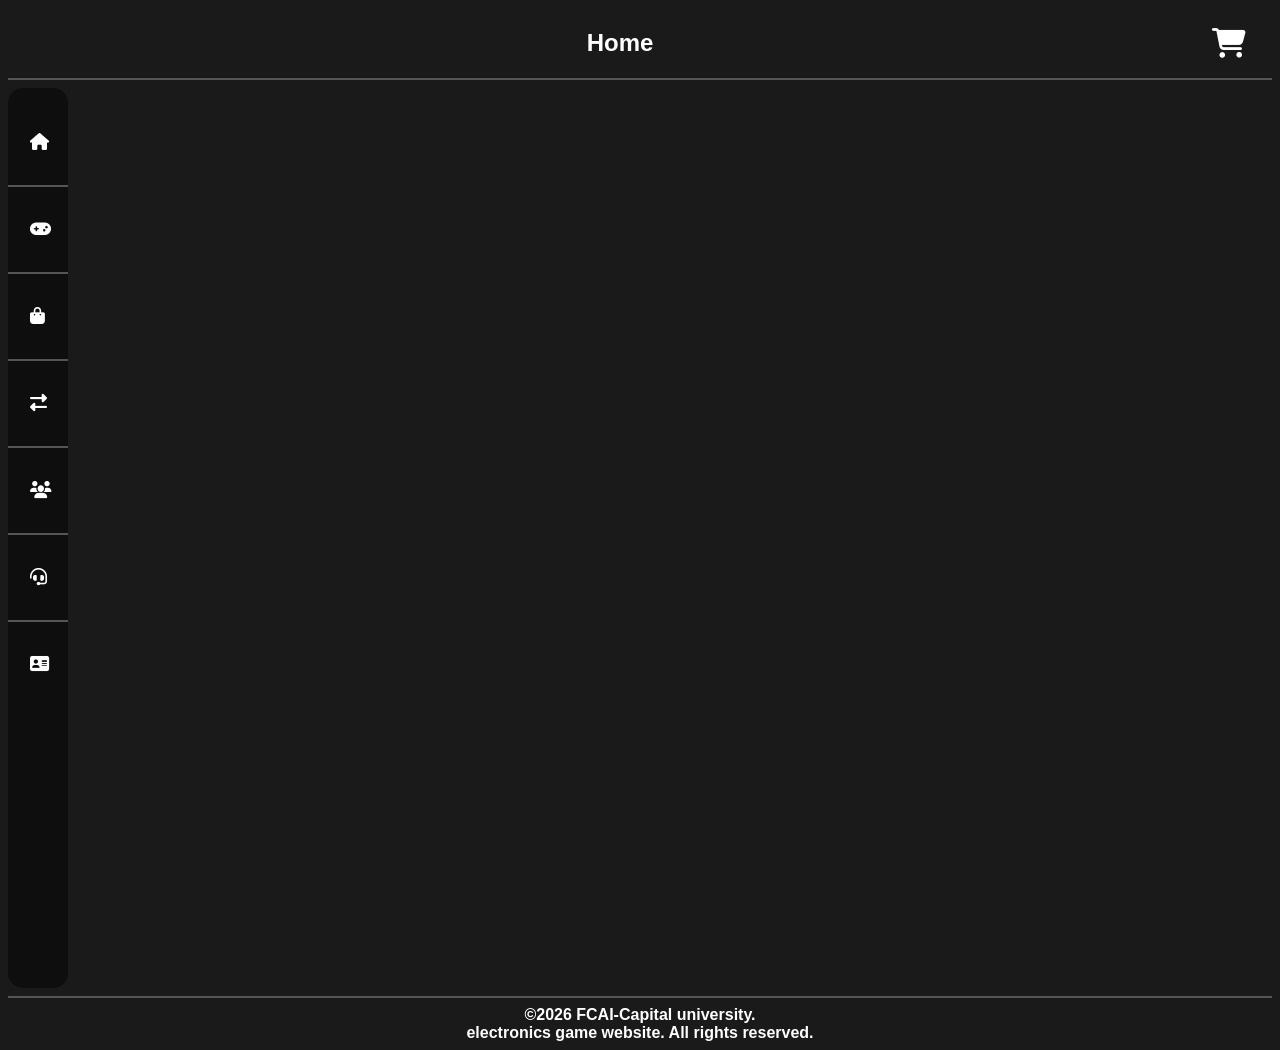
==== index.html @ e57e7395 "Merge pull request #8 from wissamsafwat/wissam Add files via upload" ====
<!DOCTYPE html>
<html lang="en">
<head>
    <meta charset="UTF-8">
    <meta name="viewport" content="width=device-width, initial-scale=1.0">
    <title>game website-home</title>
    <link rel="stylesheet" href="https://cdnjs.cloudflare.com/ajax/libs/font-awesome/6.5.1/css/all.min.css">
    <link rel="stylesheet" href="style.css">
    <link rel="stylesheet" href="page-name.css">
</head>
<body>
    <header>
        <section id="head">
            <h2>Home</h2>
            <a href="cart.html">
                <i class="fa-solid fa-cart-shopping"></i>
            </a> 
        </section>
        <hr color="#555">
    </header>
    <div id="global">
        <nav id="navigation">
                <ul>
                    <li>
                        <a href="index.html">
                            <i class="fa-solid fa-house"></i>
                            <span>Home</span>
                        </a>
                    </li>

                    <hr color="#555">

                    <li>
                        <a href="my_library.html">
                            <i class="fa-solid fa-gamepad"></i>
                            <span>My Library</span>
                        </a>
                    </li>

                    <hr color="#555">

                    <li>
                        <a href="store.html">
                            <i class="fa-solid fa-bag-shopping"></i>
                            <span>Store</span>
                        </a>
                    </li>

                    <hr color="#555">

                    <li>
                        <a href="compare.html">
                            <i class="fa-solid fa-right-left"></i>
                            <span>Compare</span>
                        </a>
                    </li>

                    <hr color="#555">

                    <li>
                        <a href="community.html">
                            <i class="fa-solid fa-users"></i>
                            <span>Community</span>
                        </a>
                    </li>

                    <hr color="#555">

                    <li>
                        <a href="support.html">
                            <i class="fa-solid fa-headset"></i>
                            <span>Support</span>
                        </a>
                    </li>

                    <hr color="#555">

                    <li>
                        <a href="about_team.html">
                            <i class="fa-solid fa-address-card"></i>
                            <span>About Team</span>
                        </a>
                    </li>
                </ul>
            </nav>
        <main>
            
        </main>
    </div>
    <footer>
        <hr color="#555">
        &copy;2026 FCAI-Capital university. <br>
        electronics game website. All rights reserved.
    </footer>
</body>
</html>
---- style.css ----
body{
    display: flex;
    flex-direction: column;
    min-height: 100vh;
    font-family: sans-serif;
    background: #1a1a1a;
}
#global{
    display: flex;
    flex: 1;
    gap: 20px;
    align-items: flex-start;
}
#head{
    display: flex;
    justify-content: space-between;
    align-items: center;
    margin: 20px;
}
#head h2{
    text-align: center;
    font-weight: bolder;
    color: white;
    margin: 0;
    flex: 1;
}
#head i{
    transition: 0.6s;
    font-size: 30px;
    padding-right: 20px;
}
#head i:hover{
    transform: scale(1.3);
    color: tomato;

}
header , footer{
    text-align: center;
    font-weight: bolder;
    color: white;
}
header a i{
    text-align: right;
    color: white;
    text-decoration: none;
    width: 20px;
}
#navigation{
    position: sticky;
    top: 0;
    left: 0;
    display: flex;
    flex-direction: column;
    flex-shrink: 0;
    justify-content: flex-start;
    background: #0e0e0e;
    width: 60px;
    height: 100vh;
    box-sizing: border-box;
    overflow: hidden;
    overflow-y: auto;
    white-space: nowrap;
    border-radius: 15px;
    transition: 0.5s;
    padding-top: 20px;
    padding-bottom: 20px;
}
#navigation:hover{
    width: 200px;
    box-shadow: 0px 2px 20px #555;
}
#navigation ul{
    list-style-type: none;
    width: 100%;
    list-style: none;
    padding: 0;
    margin: 0;
}
#navigation a{
    text-decoration: none;
    transition: 0.3s;
    color: white;
    display: block;
    width: 100%;
    padding: 15px 20px;
    box-sizing: border-box;
    text-align: center;
}
#navigation a:hover{
    color: tomato;
    transform: scale(1.3);
}
#navigation a i{
    text-align: center;
    font-size: 17px;
}
#navigation a span{
    margin-left: 10px;
    opacity: 0;
    transition: 0.3s;
}
#navigation:hover a span{
    opacity: 1;
}
#navigation ul li{
    padding: 10px 2px;
}
main{
    padding: 20px;
    color: white;
}
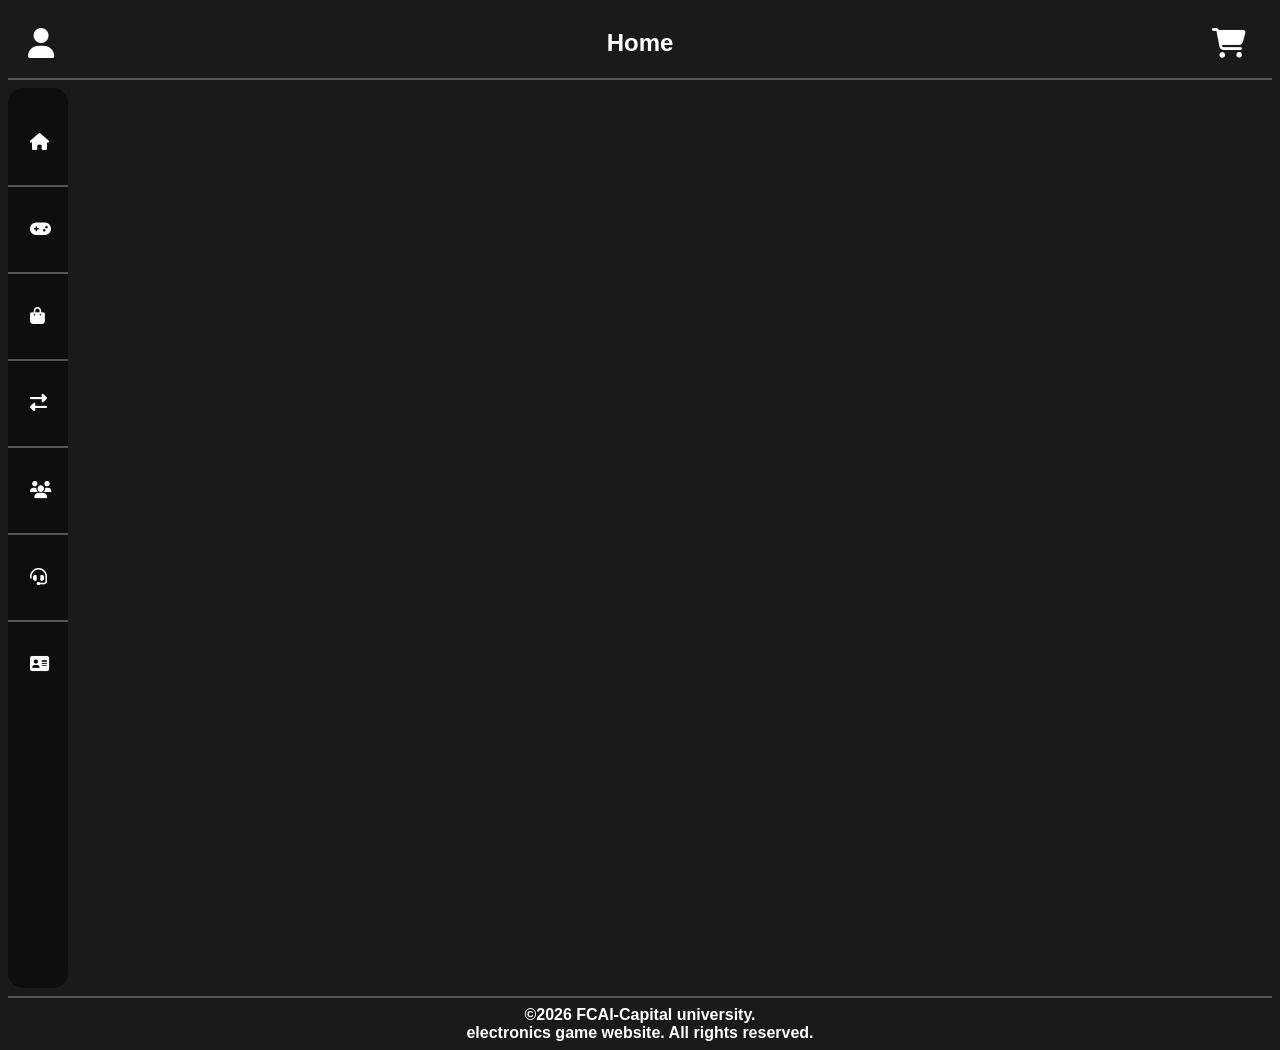
==== commit 031f9fbe: "Add files via upload" ====
--- a/index.html
+++ b/index.html
@@ -11,6 +11,9 @@
 <body>
     <header>
         <section id="head">
+            <a href="profile.html">
+                <i class="fa-solid fa-user"></i>
+            </a>
             <h2>Home</h2>
             <a href="cart.html">
                 <i class="fa-solid fa-cart-shopping"></i>
--- a/style.css
+++ b/style.css
@@ -108,4 +108,4 @@
 main{
     padding: 20px;
     color: white;
-}
+}
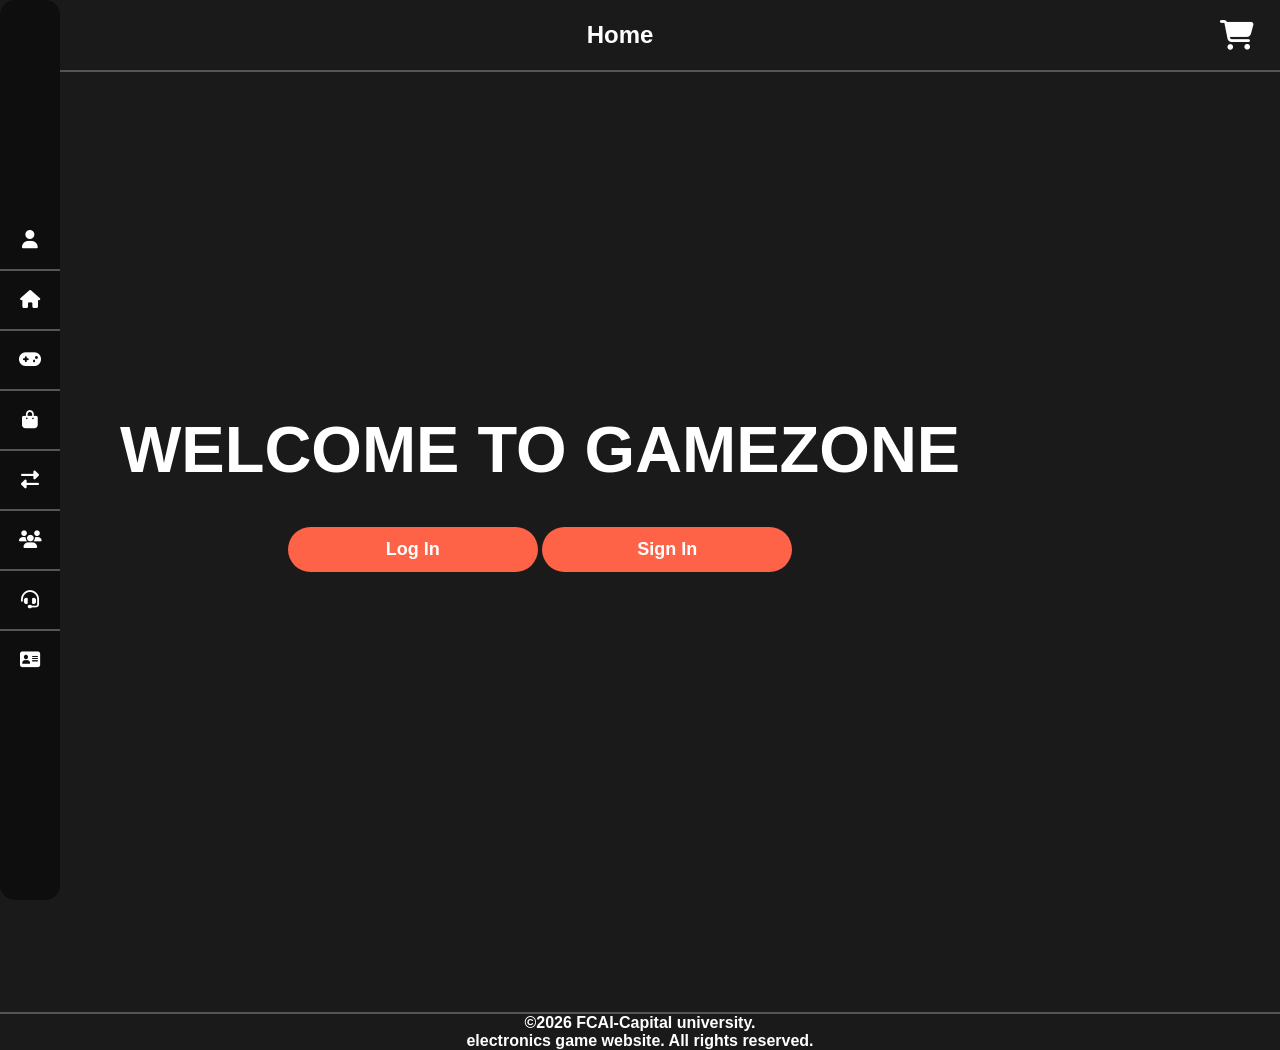
==== commit 48c5e4e4: "Add files via upload" ====
--- a/index.html
+++ b/index.html
@@ -6,14 +6,11 @@
     <title>game website-home</title>
     <link rel="stylesheet" href="https://cdnjs.cloudflare.com/ajax/libs/font-awesome/6.5.1/css/all.min.css">
     <link rel="stylesheet" href="style.css">
-    <link rel="stylesheet" href="page-name.css">
+    <link rel="stylesheet" href="meme.css">
 </head>
 <body>
     <header>
         <section id="head">
-            <a href="profile.html">
-                <i class="fa-solid fa-user"></i>
-            </a>
             <h2>Home</h2>
             <a href="cart.html">
                 <i class="fa-solid fa-cart-shopping"></i>
@@ -24,6 +21,15 @@
     <div id="global">
         <nav id="navigation">
                 <ul>
+                    <li>
+                        <a href="profile.html">
+                            <i class="fa-solid fa-user"></i>
+                            <span>Profile</span>
+                        </a>
+                    </li>
+            
+                    <hr color="#555">
+
                     <li>
                         <a href="index.html">
                             <i class="fa-solid fa-house"></i>
@@ -87,7 +93,17 @@
                 </ul>
             </nav>
         <main>
-            
+        
+
+<main class="main-content">
+    <div class="welcome-section">
+        <h1>Welcome to GameZone</h1>
+        <div class="auth-buttons">
+             <a href="login.html" class="btn btn-primary">Log In</a>
+             <a href="login.html" class="btn btn-primary">Sign In</a>
+        </div>
+    </div>
+</main>
         </main>
     </div>
     <footer>
--- a/style.css
+++ b/style.css
@@ -9,7 +9,7 @@
     display: flex;
     flex: 1;
     gap: 20px;
-    align-items: flex-start;
+    align-items: stretch;
 }
 #head{
     display: flex;
@@ -27,6 +27,7 @@
 #head i{
     transition: 0.6s;
     font-size: 30px;
+    margin-right: 20px;
     padding-right: 20px;
 }
 #head i:hover{
@@ -46,24 +47,19 @@
     width: 20px;
 }
 #navigation{
-    position: sticky;
     top: 0;
     left: 0;
     display: flex;
     flex-direction: column;
     flex-shrink: 0;
-    justify-content: flex-start;
+    justify-content: center;
     background: #0e0e0e;
     width: 60px;
-    height: 100vh;
-    box-sizing: border-box;
+    height: 100%;
     overflow: hidden;
-    overflow-y: auto;
     white-space: nowrap;
     border-radius: 15px;
     transition: 0.5s;
-    padding-top: 20px;
-    padding-bottom: 20px;
 }
 #navigation:hover{
     width: 200px;
@@ -103,7 +99,7 @@
     opacity: 1;
 }
 #navigation ul li{
-    padding: 10px 2px;
+    padding: 20px 5px 20px 5px;
 }
 main{
     padding: 20px;
--- a/meme.css
+++ b/meme.css
@@ -0,0 +1,169 @@
+* {
+    margin: 0;
+    padding: 0;
+    box-sizing: border-box;
+}
+body {
+    background-color: #1a1a1a;
+    color: white;
+    font-family: 'Segoe UI', sans-serif;
+    min-height: 100vh;
+}
+#navigation {
+    position: fixed;
+    top: 0;
+    left: 0;
+    height: 100%;
+    width: 60px;
+    background-color: #0e0e0e;
+    transition: 0.5s;
+    z-index: 1000;
+    overflow: hidden;
+    display: flex;
+    flex-direction: column;
+    justify-content: center;
+}
+
+#navigation:hover {
+    width: 200px;
+}
+
+#navigation ul {
+    list-style: none;
+    padding: 0;
+    width: 100%;
+}
+
+#navigation ul li {
+    padding: 0;
+}
+
+#navigation a {
+    text-decoration: none !important;
+    color: white;
+    font-size: 16px;
+    font-weight: bold;
+    display: flex;
+    align-items: center;
+    padding: 20px 15px;
+    transition: 0.3s;
+    white-space: nowrap;
+}
+#navigation a i {
+    font-size: 18px !important;
+    width: 30px;
+    min-width: 30px;
+    margin-right: 15px;
+    display: inline-flex;
+    justify-content: center;
+    align-items: center;
+    line-height: 1;
+}
+
+#navigation a:hover {
+    color: tomato;
+    background-color: rgba(255, 99, 71, 0.1);
+}
+.main-content {
+    display: flex;
+    justify-content: center;
+    align-items: center;
+    height: 100vh;
+    text-align: center;
+    padding-left: 100px;
+}
+.welcome-section h1 {
+    font-size: 65px;
+    text-transform: uppercase;
+    font-weight: 900;
+    margin-top: -100px; 
+    margin-bottom: 40px;  
+}
+
+.welcome-section h1 span {
+    color: tomato;
+}
+.index-btns {
+    display: flex;
+    flex-direction: column; 
+    gap: 15px;
+    align-items: center;
+}
+
+.btn-primary {
+    background-color: tomato;
+    color: white !important;
+    padding: 12px 60px;
+    border: none;
+    border-radius: 50px;
+    font-weight: bold;
+    text-decoration: none !important;
+    font-size: 18px;
+    transition: 0.3s;
+    display: inline-block;
+    min-width: 250px; 
+    text-align: center;
+}
+
+.btn-secondary {
+    background-color: transparent;
+    color: white !important;
+    padding: 12px 60px;
+    border: 2px solid white;
+    border-radius: 50px;
+    text-decoration: none !important;
+    font-size: 18px;
+    transition: 0.3s;
+    display: inline-block;
+    min-width: 250px;
+    text-align: center;
+}
+
+.btn-primary:hover {
+    background-color: #ff6347;
+    box-shadow: 0 0 20px tomato;
+    transform: translateY(-3px);
+}
+
+.btn-secondary:hover {
+    border-color: tomato;
+    color: tomato !important;
+}
+.login-body {
+    display: flex;
+    justify-content: center;
+    align-items: center;
+    min-height: 100vh;
+}
+
+.login-container {
+    background-color: #252529;
+    padding: 50px;
+    border-radius: 20px;
+    border-top: 6px solid tomato;
+    width: 400px;
+    text-align: center;
+    box-shadow: 0 20px 50px rgba(0, 0, 0, 0.7);
+}
+
+.login-container h2 {
+    margin-bottom: 30px;
+    text-transform: uppercase;
+    letter-spacing: 2px;
+}
+.login-container input {
+    display: block;
+    width: 100%;
+    padding: 15px;
+    margin-bottom: 20px;
+    background: #1a1a1a;
+    border: 1px solid #444;
+    border-radius: 10px;
+    color: white;
+    font-size: 16px;
+    outline: none;
+}
+
+.login-container input:focus {
+    border-color: tomato;
+}
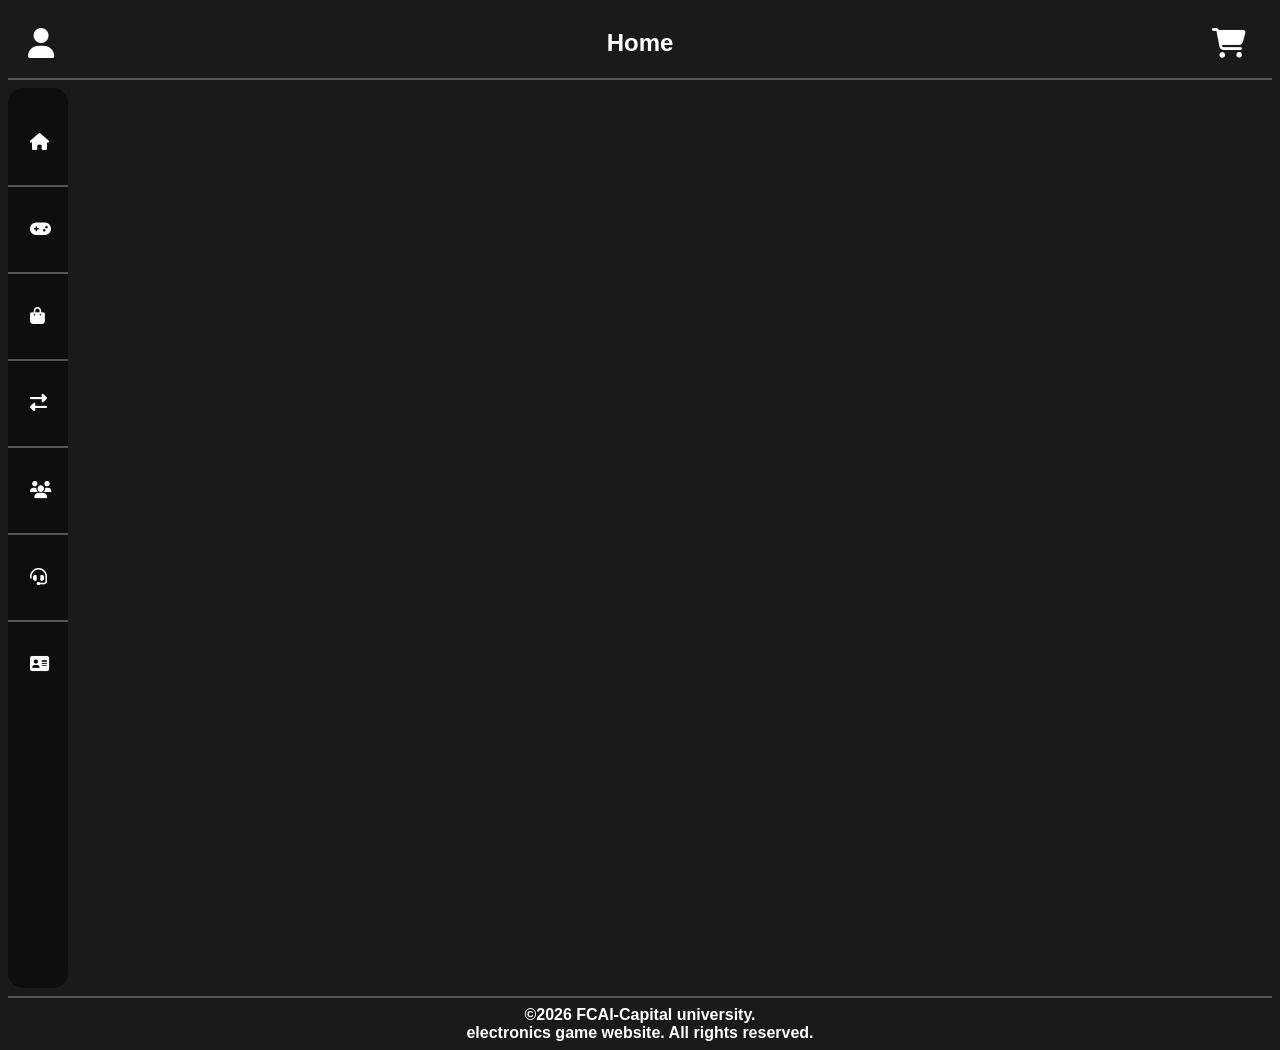
==== commit a7597487: "Merge pull request #12 from wissamsafwat/main updating branch" ====
--- a/index.html
+++ b/index.html
@@ -6,11 +6,14 @@
     <title>game website-home</title>
     <link rel="stylesheet" href="https://cdnjs.cloudflare.com/ajax/libs/font-awesome/6.5.1/css/all.min.css">
     <link rel="stylesheet" href="style.css">
-    <link rel="stylesheet" href="meme.css">
+    <link rel="stylesheet" href="page-name.css">
 </head>
 <body>
     <header>
         <section id="head">
+            <a href="profile.html">
+                <i class="fa-solid fa-user"></i>
+            </a>
             <h2>Home</h2>
             <a href="cart.html">
                 <i class="fa-solid fa-cart-shopping"></i>
@@ -21,15 +24,6 @@
     <div id="global">
         <nav id="navigation">
                 <ul>
-                    <li>
-                        <a href="profile.html">
-                            <i class="fa-solid fa-user"></i>
-                            <span>Profile</span>
-                        </a>
-                    </li>
-            
-                    <hr color="#555">
-
                     <li>
                         <a href="index.html">
                             <i class="fa-solid fa-house"></i>
@@ -93,17 +87,7 @@
                 </ul>
             </nav>
         <main>
-        
-
-<main class="main-content">
-    <div class="welcome-section">
-        <h1>Welcome to GameZone</h1>
-        <div class="auth-buttons">
-             <a href="login.html" class="btn btn-primary">Log In</a>
-             <a href="login.html" class="btn btn-primary">Sign In</a>
-        </div>
-    </div>
-</main>
+            
         </main>
     </div>
     <footer>
--- a/style.css
+++ b/style.css
@@ -9,7 +9,7 @@
     display: flex;
     flex: 1;
     gap: 20px;
-    align-items: stretch;
+    align-items: flex-start;
 }
 #head{
     display: flex;
@@ -27,7 +27,6 @@
 #head i{
     transition: 0.6s;
     font-size: 30px;
-    margin-right: 20px;
     padding-right: 20px;
 }
 #head i:hover{
@@ -47,19 +46,24 @@
     width: 20px;
 }
 #navigation{
+    position: sticky;
     top: 0;
     left: 0;
     display: flex;
     flex-direction: column;
     flex-shrink: 0;
-    justify-content: center;
+    justify-content: flex-start;
     background: #0e0e0e;
     width: 60px;
-    height: 100%;
+    height: 100vh;
+    box-sizing: border-box;
     overflow: hidden;
+    overflow-y: auto;
     white-space: nowrap;
     border-radius: 15px;
     transition: 0.5s;
+    padding-top: 20px;
+    padding-bottom: 20px;
 }
 #navigation:hover{
     width: 200px;
@@ -99,7 +103,7 @@
     opacity: 1;
 }
 #navigation ul li{
-    padding: 20px 5px 20px 5px;
+    padding: 10px 2px;
 }
 main{
     padding: 20px;
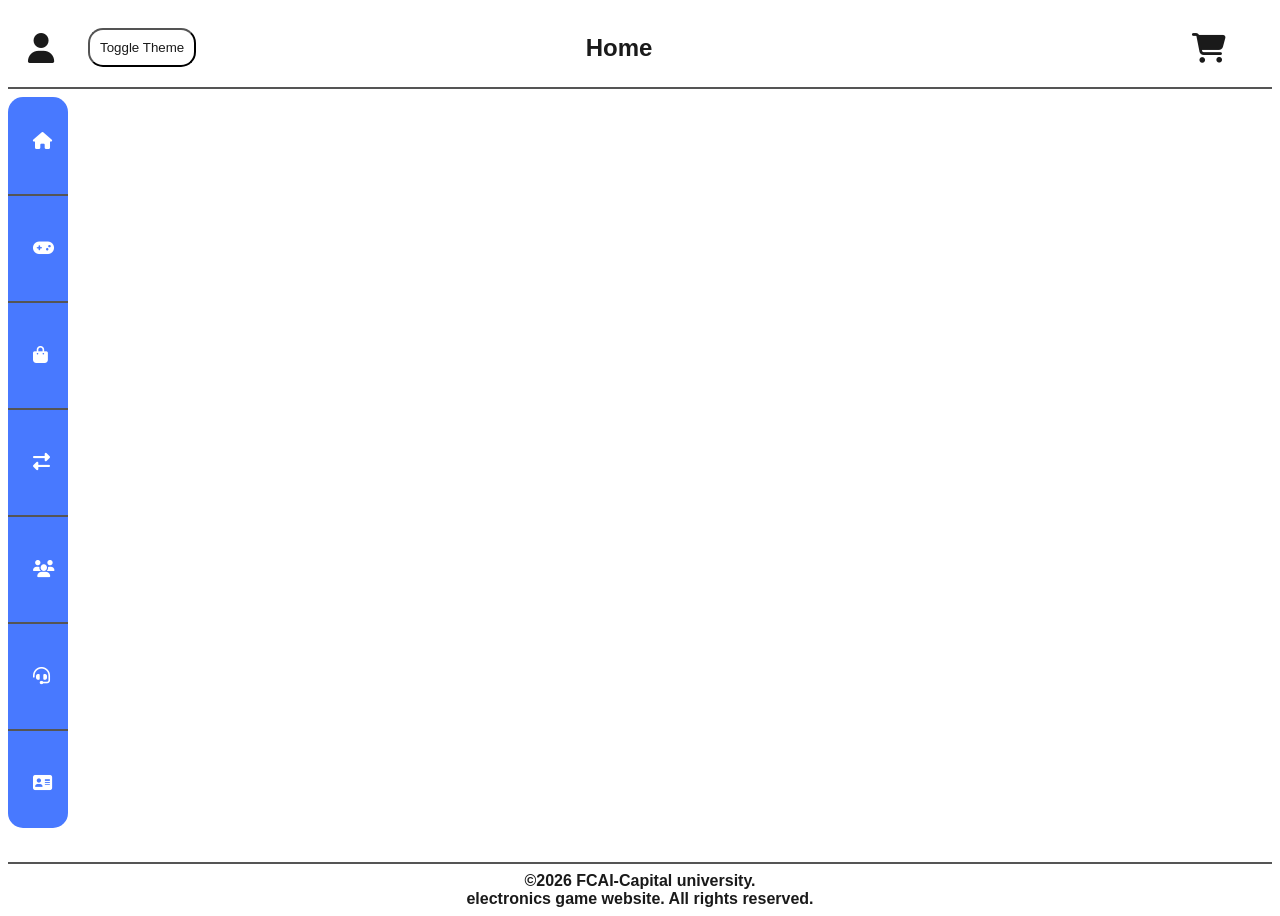
==== commit 0f97ebe6: "Add files via upload" ====
--- a/index.html
+++ b/index.html
@@ -6,7 +6,6 @@
     <title>game website-home</title>
     <link rel="stylesheet" href="https://cdnjs.cloudflare.com/ajax/libs/font-awesome/6.5.1/css/all.min.css">
     <link rel="stylesheet" href="style.css">
-    <link rel="stylesheet" href="page-name.css">
 </head>
 <body>
     <header>
@@ -14,6 +13,7 @@
             <a href="profile.html">
                 <i class="fa-solid fa-user"></i>
             </a>
+            <button id="theme-toggle">Toggle Theme</button>
             <h2>Home</h2>
             <a href="cart.html">
                 <i class="fa-solid fa-cart-shopping"></i>
@@ -95,5 +95,6 @@
         &copy;2026 FCAI-Capital university. <br>
         electronics game website. All rights reserved.
     </footer>
+    <script src="global.js"></script>
 </body>
 </html>
--- a/style.css
+++ b/style.css
@@ -1,15 +1,55 @@
+:root{
+    --main-color:#4879ff;
+    --background-color:#1a1a1a;
+    --text-color:white;
+    --hover-icon:tomato;
+    --icon-color:white;
+    --nav-color:#0e0e0e;
+    --hover-nav:tomato;
+    --button-color:#0e0e0e;
+    --secondry-color:#0e0e0e;
+    --person-card:rgb(116, 118, 122);
+    --darker:rgb(236, 74, 46);
+    --color:white;
+}
+body.light,body.specs-table-container{
+    --background-color:white;
+    --hover-icon:#4879ff;
+    --text-color:#1a1a1a;
+    --icon-color:#1a1a1a;
+    --nav-color:#4879ff;
+    --hover-nav:#1a1a1a;
+    --button-color:white;
+    --secondry-color:#0e0e0e;
+    --person-card:#0e0e0e;
+    --darker:#3a61cc;
+    --color:white;
+}
+body.dark,body.specs-table-container{
+    --background-color:#1a1a1a;
+    --hover-icon:tomato;
+    --text-color:white;
+    --icon-color:white;
+    --nav-color:#0e0e0e;
+    --hover-nav:tomato;
+    --button-color:#0e0e0e;
+    --secondry-color:#0e0e0e;
+    --person-card:rgb(116, 118, 122);
+    --darker:rgb(236, 74, 46);
+    --color:white;
+}
 body{
     display: flex;
     flex-direction: column;
     min-height: 100vh;
     font-family: sans-serif;
-    background: #1a1a1a;
+    background-color: var(--background-color);
 }
 #global{
     display: flex;
     flex: 1;
     gap: 20px;
-    align-items: flex-start;
+    align-items: stretch;
 }
 #head{
     display: flex;
@@ -20,54 +60,52 @@
 #head h2{
     text-align: center;
     font-weight: bolder;
-    color: white;
+    color: var(--text-color);
     margin: 0;
     flex: 1;
+    margin-right: 150px;
 }
 #head i{
     transition: 0.6s;
     font-size: 30px;
+    margin-right: 20px;
     padding-right: 20px;
 }
 #head i:hover{
     transform: scale(1.3);
-    color: tomato;
+    color:var(--hover-icon);
 
 }
 header , footer{
     text-align: center;
     font-weight: bolder;
-    color: white;
+    color:var(--text-color);
 }
 header a i{
     text-align: right;
     color: white;
     text-decoration: none;
     width: 20px;
+    color:var(--icon-color);
 }
 #navigation{
-    position: sticky;
     top: 0;
     left: 0;
     display: flex;
     flex-direction: column;
     flex-shrink: 0;
-    justify-content: flex-start;
-    background: #0e0e0e;
+    justify-content: center;
+    background:var(--nav-color);
     width: 60px;
-    height: 100vh;
-    box-sizing: border-box;
+    height: 100%;
     overflow: hidden;
-    overflow-y: auto;
     white-space: nowrap;
     border-radius: 15px;
     transition: 0.5s;
-    padding-top: 20px;
-    padding-bottom: 20px;
 }
 #navigation:hover{
     width: 200px;
-    box-shadow: 0px 2px 20px #555;
+    box-shadow: 0px 2px 20px var(--hover-nav);
 }
 #navigation ul{
     list-style-type: none;
@@ -87,7 +125,7 @@
     text-align: center;
 }
 #navigation a:hover{
-    color: tomato;
+    color: var(--hover-nav);
     transform: scale(1.3);
 }
 #navigation a i{
@@ -103,9 +141,18 @@
     opacity: 1;
 }
 #navigation ul li{
-    padding: 10px 2px;
+    padding: 20px 5px 20px 5px;
 }
-main{
-    padding: 20px;
-    color: white;
-}+#theme-toggle{
+    padding: 10px;
+    border-radius: 15px;
+    cursor: pointer;
+    background-color:var(--button-color);
+    color:var(--text-color);
+}
+#theme-toggle:hover{
+    box-shadow: 0px 2px 20px ;
+}
+.h2_2{
+    color: var(--text-color);
+}
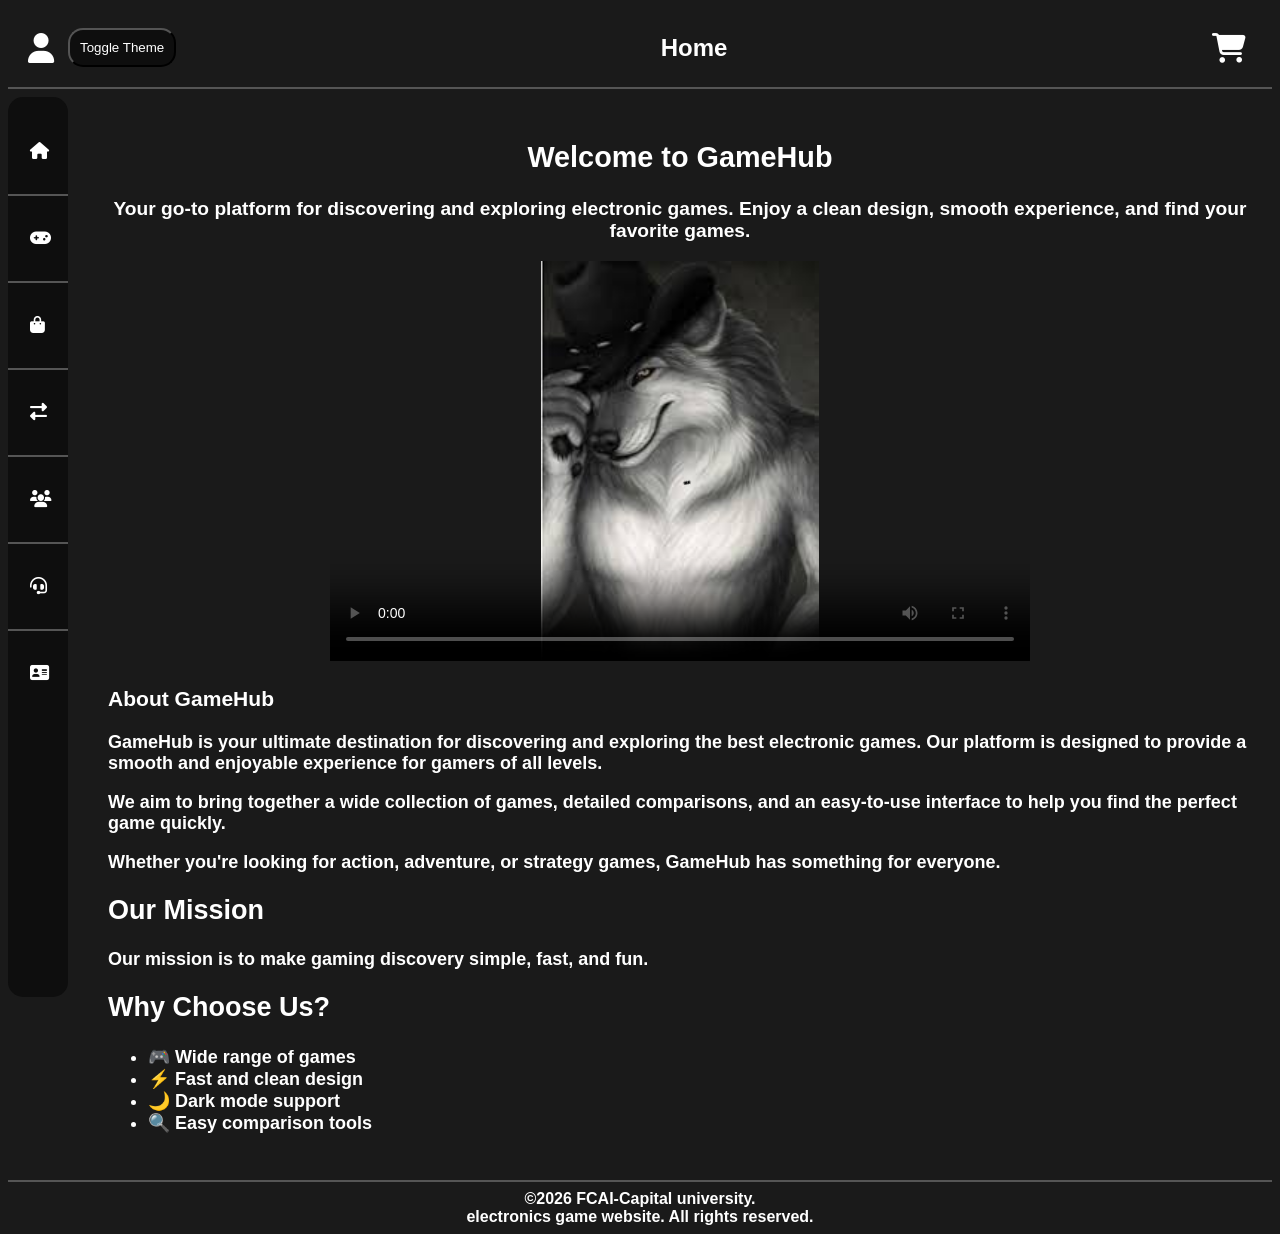
==== commit 625d01bb: "Add files via upload" ====
--- a/index.html
+++ b/index.html
@@ -1,12 +1,15 @@
 <!DOCTYPE html>
 <html lang="en">
+
 <head>
     <meta charset="UTF-8">
     <meta name="viewport" content="width=device-width, initial-scale=1.0">
     <title>game website-home</title>
     <link rel="stylesheet" href="https://cdnjs.cloudflare.com/ajax/libs/font-awesome/6.5.1/css/all.min.css">
     <link rel="stylesheet" href="style.css">
+    <link rel="stylesheet" href="index.css">
 </head>
+
 <body>
     <header>
         <section id="head">
@@ -17,77 +20,121 @@
             <h2>Home</h2>
             <a href="cart.html">
                 <i class="fa-solid fa-cart-shopping"></i>
-            </a> 
+            </a>
         </section>
         <hr color="#555">
     </header>
     <div id="global">
         <nav id="navigation">
-                <ul>
-                    <li>
-                        <a href="index.html">
-                            <i class="fa-solid fa-house"></i>
-                            <span>Home</span>
-                        </a>
-                    </li>
+            <ul>
+                <li>
+                    <a href="index.html">
+                        <i class="fa-solid fa-house"></i>
+                        <span>Home</span>
+                    </a>
+                </li>
 
-                    <hr color="#555">
+                <hr color="#555">
 
-                    <li>
-                        <a href="my_library.html">
-                            <i class="fa-solid fa-gamepad"></i>
-                            <span>My Library</span>
-                        </a>
-                    </li>
+                <li>
+                    <a href="my_library.html">
+                        <i class="fa-solid fa-gamepad"></i>
+                        <span>My Library</span>
+                    </a>
+                </li>
 
-                    <hr color="#555">
+                <hr color="#555">
 
-                    <li>
-                        <a href="store.html">
-                            <i class="fa-solid fa-bag-shopping"></i>
-                            <span>Store</span>
-                        </a>
-                    </li>
+                <li>
+                    <a href="store.html">
+                        <i class="fa-solid fa-bag-shopping"></i>
+                        <span>Store</span>
+                    </a>
+                </li>
 
-                    <hr color="#555">
+                <hr color="#555">
 
-                    <li>
-                        <a href="compare.html">
-                            <i class="fa-solid fa-right-left"></i>
-                            <span>Compare</span>
-                        </a>
-                    </li>
+                <li>
+                    <a href="compare.html">
+                        <i class="fa-solid fa-right-left"></i>
+                        <span>Compare</span>
+                    </a>
+                </li>
 
-                    <hr color="#555">
+                <hr color="#555">
 
-                    <li>
-                        <a href="community.html">
-                            <i class="fa-solid fa-users"></i>
-                            <span>Community</span>
-                        </a>
-                    </li>
+                <li>
+                    <a href="community.html">
+                        <i class="fa-solid fa-users"></i>
+                        <span>Community</span>
+                    </a>
+                </li>
 
-                    <hr color="#555">
+                <hr color="#555">
 
-                    <li>
-                        <a href="support.html">
-                            <i class="fa-solid fa-headset"></i>
-                            <span>Support</span>
-                        </a>
-                    </li>
+                <li>
+                    <a href="support.html">
+                        <i class="fa-solid fa-headset"></i>
+                        <span>Support</span>
+                    </a>
+                </li>
 
-                    <hr color="#555">
+                <hr color="#555">
 
-                    <li>
-                        <a href="about_team.html">
-                            <i class="fa-solid fa-address-card"></i>
-                            <span>About Team</span>
-                        </a>
-                    </li>
-                </ul>
-            </nav>
+                <li>
+                    <a href="about_team.html">
+                        <i class="fa-solid fa-address-card"></i>
+                        <span>About Team</span>
+                    </a>
+                </li>
+            </ul>
+        </nav>
         <main>
-            
+            <section class="hero">
+                <h1>Welcome to GameHub</h1>
+                <p>
+                    Your go-to platform for discovering and exploring electronic games.
+                    Enjoy a clean design, smooth experience, and find your favorite games.
+                </p>
+                <video controls width="600" poster="images.jpg">
+                    <source src="video5830377834706639866.mp4" type="video/mp4">
+                    Your browser does not support the video tag.
+                </video>
+            </section>
+            <section class="about">
+                <section class="about">
+                    <h1>About GameHub</h1>
+
+                    <p>
+                        GameHub is your ultimate destination for discovering and exploring the best electronic games.
+                        Our platform is designed to provide a smooth and enjoyable experience for gamers of all levels.
+                    </p>
+
+                    <p>
+                        We aim to bring together a wide collection of games, detailed comparisons, and an easy-to-use
+                        interface
+                        to help you find the perfect game quickly.
+                    </p>
+
+                    <p>
+                        Whether you're looking for action, adventure, or strategy games, GameHub has something for
+                        everyone.
+                    </p>
+
+                    <h2>Our Mission</h2>
+                    <p>
+                        Our mission is to make gaming discovery simple, fast, and fun.
+                    </p>
+
+                    <h2>Why Choose Us?</h2>
+                    <ul>
+                        <li>🎮 Wide range of games</li>
+                        <li>⚡ Fast and clean design</li>
+                        <li>🌙 Dark mode support</li>
+                        <li>🔍 Easy comparison tools</li>
+                    </ul>
+                </section>
+            </section>
         </main>
     </div>
     <footer>
@@ -97,4 +144,5 @@
     </footer>
     <script src="global.js"></script>
 </body>
+
 </html>
--- a/style.css
+++ b/style.css
@@ -49,7 +49,7 @@
     display: flex;
     flex: 1;
     gap: 20px;
-    align-items: stretch;
+    align-items: flex-start;
 }
 #head{
     display: flex;
@@ -63,45 +63,47 @@
     color: var(--text-color);
     margin: 0;
     flex: 1;
-    margin-right: 150px;
 }
 #head i{
     transition: 0.6s;
     font-size: 30px;
-    margin-right: 20px;
     padding-right: 20px;
 }
 #head i:hover{
     transform: scale(1.3);
-    color:var(--hover-icon);
+    color: var(--hover-icon);
 
 }
 header , footer{
     text-align: center;
     font-weight: bolder;
-    color:var(--text-color);
+    color: var(--text-color);
 }
 header a i{
     text-align: right;
-    color: white;
+    color: var(--icon-color);
     text-decoration: none;
     width: 20px;
-    color:var(--icon-color);
 }
 #navigation{
+    position: sticky;
     top: 0;
     left: 0;
     display: flex;
     flex-direction: column;
     flex-shrink: 0;
-    justify-content: center;
-    background:var(--nav-color);
+    justify-content: flex-start;
+    background: var(--nav-color);
     width: 60px;
-    height: 100%;
+    height: 100vh;
+    box-sizing: border-box;
     overflow: hidden;
+    overflow-y: auto;
     white-space: nowrap;
     border-radius: 15px;
     transition: 0.5s;
+    padding-top: 20px;
+    padding-bottom: 20px;
 }
 #navigation:hover{
     width: 200px;
@@ -141,7 +143,11 @@
     opacity: 1;
 }
 #navigation ul li{
-    padding: 20px 5px 20px 5px;
+    padding: 10px 2px;
+}
+main{
+    padding: 20px;
+    color: var(--text-color);
 }
 #theme-toggle{
     padding: 10px;
@@ -155,4 +161,4 @@
 }
 .h2_2{
     color: var(--text-color);
-}
+}
--- a/index.css
+++ b/index.css
@@ -0,0 +1,25 @@
+#global{
+    display: flex;
+}
+main{
+    flex: 1;
+    /* display: flex; */
+    justify-content: center;
+    align-items: center;
+    text-align: center;
+    flex-direction: column;
+}
+.hero{
+    font-size: larger;
+    display: block;
+    font-weight: bold;
+}
+video{
+    width: 700px;
+    height: 400px;
+}
+.about{
+    text-align: left;
+    font-weight:bold;
+    font-size: large;
+}
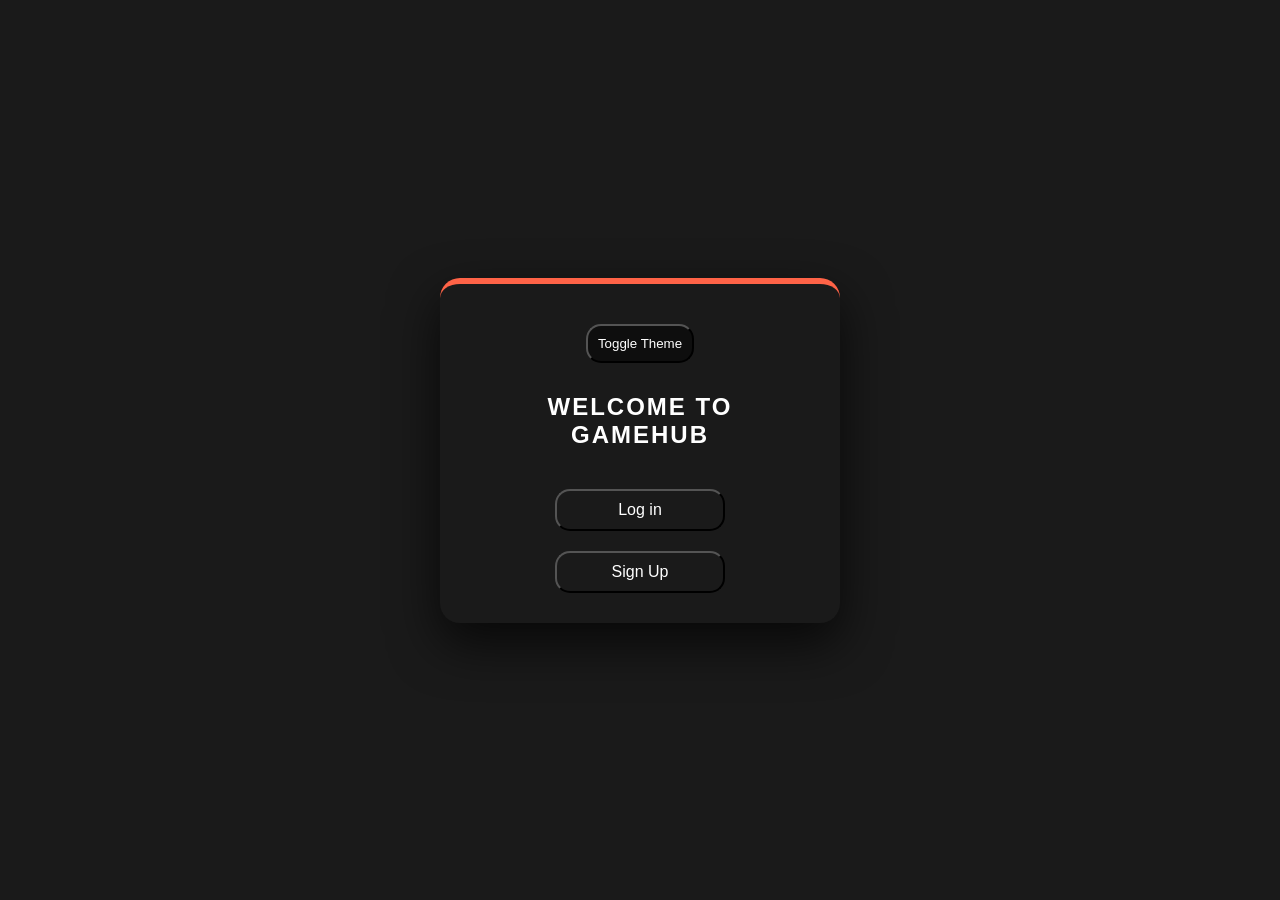
==== commit 169aeb8e: "Add files via upload" ====
--- a/index.html
+++ b/index.html
@@ -2,147 +2,21 @@
 <html lang="en">
 
 <head>
-    <meta charset="UTF-8">
-    <meta name="viewport" content="width=device-width, initial-scale=1.0">
-    <title>game website-home</title>
-    <link rel="stylesheet" href="https://cdnjs.cloudflare.com/ajax/libs/font-awesome/6.5.1/css/all.min.css">
+    <link rel="stylesheet" href="index.css">
+    <link rel="stylesheet" href="login.html">
+    <link rel="stylesheet" href="signup.html">
     <link rel="stylesheet" href="style.css">
-    <link rel="stylesheet" href="index.css">
 </head>
 
-<body>
-    <header>
-        <section id="head">
-            <a href="profile.html">
-                <i class="fa-solid fa-user"></i>
-            </a>
-            <button id="theme-toggle">Toggle Theme</button>
-            <h2>Home</h2>
-            <a href="cart.html">
-                <i class="fa-solid fa-cart-shopping"></i>
-            </a>
-        </section>
-        <hr color="#555">
-    </header>
-    <div id="global">
-        <nav id="navigation">
-            <ul>
-                <li>
-                    <a href="index.html">
-                        <i class="fa-solid fa-house"></i>
-                        <span>Home</span>
-                    </a>
-                </li>
-
-                <hr color="#555">
-
-                <li>
-                    <a href="my_library.html">
-                        <i class="fa-solid fa-gamepad"></i>
-                        <span>My Library</span>
-                    </a>
-                </li>
-
-                <hr color="#555">
-
-                <li>
-                    <a href="store.html">
-                        <i class="fa-solid fa-bag-shopping"></i>
-                        <span>Store</span>
-                    </a>
-                </li>
-
-                <hr color="#555">
-
-                <li>
-                    <a href="compare.html">
-                        <i class="fa-solid fa-right-left"></i>
-                        <span>Compare</span>
-                    </a>
-                </li>
-
-                <hr color="#555">
-
-                <li>
-                    <a href="community.html">
-                        <i class="fa-solid fa-users"></i>
-                        <span>Community</span>
-                    </a>
-                </li>
-
-                <hr color="#555">
-
-                <li>
-                    <a href="support.html">
-                        <i class="fa-solid fa-headset"></i>
-                        <span>Support</span>
-                    </a>
-                </li>
-
-                <hr color="#555">
-
-                <li>
-                    <a href="about_team.html">
-                        <i class="fa-solid fa-address-card"></i>
-                        <span>About Team</span>
-                    </a>
-                </li>
-            </ul>
-        </nav>
-        <main>
-            <section class="hero">
-                <h1>Welcome to GameHub</h1>
-                <p>
-                    Your go-to platform for discovering and exploring electronic games.
-                    Enjoy a clean design, smooth experience, and find your favorite games.
-                </p>
-                <video controls width="600" poster="images.jpg">
-                    <source src="video5830377834706639866.mp4" type="video/mp4">
-                    Your browser does not support the video tag.
-                </video>
-            </section>
-            <section class="about">
-                <section class="about">
-                    <h1>About GameHub</h1>
-
-                    <p>
-                        GameHub is your ultimate destination for discovering and exploring the best electronic games.
-                        Our platform is designed to provide a smooth and enjoyable experience for gamers of all levels.
-                    </p>
-
-                    <p>
-                        We aim to bring together a wide collection of games, detailed comparisons, and an easy-to-use
-                        interface
-                        to help you find the perfect game quickly.
-                    </p>
-
-                    <p>
-                        Whether you're looking for action, adventure, or strategy games, GameHub has something for
-                        everyone.
-                    </p>
-
-                    <h2>Our Mission</h2>
-                    <p>
-                        Our mission is to make gaming discovery simple, fast, and fun.
-                    </p>
-
-                    <h2>Why Choose Us?</h2>
-                    <ul>
-                        <li>🎮 Wide range of games</li>
-                        <li>⚡ Fast and clean design</li>
-                        <li>🌙 Dark mode support</li>
-                        <li>🔍 Easy comparison tools</li>
-                    </ul>
-                </section>
-            </section>
-        </main>
+<body class="login-body">
+    <div class="login-container">
+        <button id="theme-toggle">Toggle Theme</button>
+        <h2>Welcome to GameHub</h2>
+        <form id="playerForm">
+            <button class="login"><a href="login.html">Log in</a></button>
+            <button class="signup"><a href="signup.html">Sign Up</a></button>
+        </form>
     </div>
-    <footer>
-        <hr color="#555">
-        &copy;2026 FCAI-Capital university. <br>
-        electronics game website. All rights reserved.
-    </footer>
     <script src="global.js"></script>
 </body>
-
 </html>
--- a/index.css
+++ b/index.css
@@ -1,25 +1,80 @@
-#global{
+* {
+    margin: 0;
+    padding: 0;
+    box-sizing: border-box;
+}
+body {
+    background-color:var(--background-color);
+    color:var(--text-color);
+    font-family: 'Segoe UI', sans-serif;
+    min-height: 100vh;
+}
+.login-body {
     display: flex;
-}
-main{
-    flex: 1;
-    /* display: flex; */
     justify-content: center;
     align-items: center;
+    min-height: 100vh;
+}
+
+.login-container {
+    background-color:var(--background-color);
+    padding: 50px;
+    border-radius: 20px;
+    border-top: 6px solid var(--hover-icon);
+    width: 400px;
     text-align: center;
-    flex-direction: column;
+    box-shadow: 0 20px 50px rgba(0, 0, 0, 0.7);
+    padding: 30px;
+    margin: 15px;
 }
-.hero{
-    font-size: larger;
+
+.login-container h2 {
+    margin-bottom: 30px;
+    text-transform: uppercase;
+    letter-spacing: 2px;
+    margin: 10px;
+    padding:10px;
+}
+.login-container input {
     display: block;
-    font-weight: bold;
+    width: 100%;
+    padding: 15px;
+    margin-bottom: 20px;
+    background: #1a1a1a;
+    border: 1px solid #444;
+    border-radius: 10px;
+    color: white;
+    font-size: 16px;
+    outline: none;
 }
-video{
-    width: 700px;
-    height: 400px;
+
+.login-container input:focus {
+    border-color: tomato;
 }
-.about{
-    text-align: left;
-    font-weight:bold;
-    font-size: large;
+.login , .signup{
+    padding: 10px;
+    width: 50%;
+    border-radius: 15px;
+    cursor: pointer;
+    background-color:var(--background-color);
+    color:white;
+    margin-top: 20px;
+}
+.login:hover{
+    border-color:var(--hover-icon);
+}
+.signup:hover{
+    border-color:var(--hover-icon);
+}
+.login  a, .signup a{
+text-decoration: none;
+color:var(--text-color);
+font-size: larger;
+}
+#theme-toggle{
+    cursor: pointer;
+    padding: 15px;
+    border-radius: 15px;
+    color:var(--text-color);
+    margin: 10px;
 }
--- a/style.css
+++ b/style.css
@@ -12,7 +12,7 @@
     --darker:rgb(236, 74, 46);
     --color:white;
 }
-body.light,body.specs-table-container{
+body.light,body.specs-table-containerg{
     --background-color:white;
     --hover-icon:#4879ff;
     --text-color:#1a1a1a;
@@ -24,6 +24,36 @@
     --person-card:#0e0e0e;
     --darker:#3a61cc;
     --color:white;
+    overflow-x: hidden;
+}
+body.light #navigation hr{
+    display: none;
+}
+body.light #navigation{
+    width: 100%;
+    height: 60px;
+    position: sticky;
+    top: 0;
+    left: 0;
+    flex-direction: row;
+    width: 100%;
+    height: 60px;
+    border-radius: 15px;
+    padding: 0 20px;
+    z-index: 1000;
+}
+body.light #global{
+    flex-direction: column;
+}
+body.light #navigation ul{
+    display: flex;
+    justify-content: space-around;
+    align-items: center;
+    width: 100%;
+}
+body.light #navigation a{
+    padding: 10px; 
+    text-align: center;
 }
 body.dark,body.specs-table-container{
     --background-color:#1a1a1a;
@@ -105,11 +135,11 @@
     padding-top: 20px;
     padding-bottom: 20px;
 }
-#navigation:hover{
+body.dark #navigation:hover{
     width: 200px;
     box-shadow: 0px 2px 20px var(--hover-nav);
 }
-#navigation ul{
+ #navigation ul{
     list-style-type: none;
     width: 100%;
     list-style: none;
@@ -134,18 +164,20 @@
     text-align: center;
     font-size: 17px;
 }
-#navigation a span{
+body.dark #navigation a span{
     margin-left: 10px;
     opacity: 0;
     transition: 0.3s;
 }
-#navigation:hover a span{
+body.dark #navigation:hover a span{
     opacity: 1;
 }
 #navigation ul li{
     padding: 10px 2px;
 }
 main{
+    flex: 1;
+    width: 100%;
     padding: 20px;
     color: var(--text-color);
 }
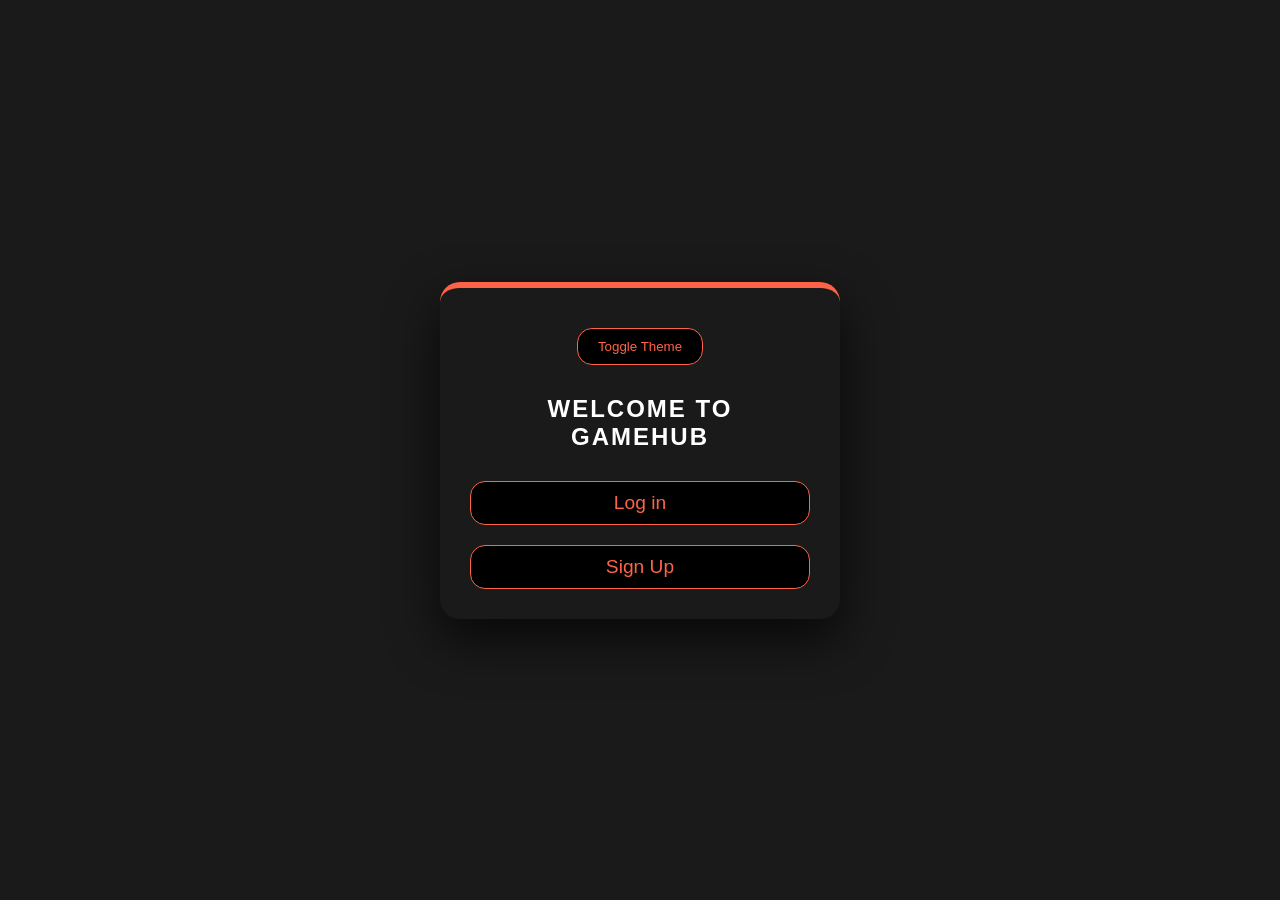
==== commit db0b127f: "Add files via upload" ====
--- a/index.html
+++ b/index.html
@@ -1,22 +1,19 @@
-<!DOCTYPE html>
+<!doctype html>
 <html lang="en">
+  <head>
+    <link rel="stylesheet" href="index.css" />
+    <link rel="stylesheet" href="style.css" />
+  </head>
 
-<head>
-    <link rel="stylesheet" href="index.css">
-    <link rel="stylesheet" href="login.html">
-    <link rel="stylesheet" href="signup.html">
-    <link rel="stylesheet" href="style.css">
-</head>
-
-<body class="login-body">
+  <body class="login-body">
     <div class="login-container">
-        <button id="theme-toggle">Toggle Theme</button>
-        <h2>Welcome to GameHub</h2>
-        <form id="playerForm">
-            <button class="login"><a href="login.html">Log in</a></button>
-            <button class="signup"><a href="signup.html">Sign Up</a></button>
-        </form>
+      <button id="theme-toggle">Toggle Theme</button>
+      <h2>Welcome to GameHub</h2>
+      <form id="playerForm" action="">
+        <a class="login" href="login.html">Log in</a>
+        <a class="signup" href="signup.html">Sign Up</a>
+      </form>
     </div>
     <script src="global.js"></script>
-</body>
+  </body>
 </html>
--- a/index.css
+++ b/index.css
@@ -1,80 +1,86 @@
 * {
-    margin: 0;
-    padding: 0;
-    box-sizing: border-box;
+  margin: 0;
+  padding: 0;
+  box-sizing: border-box;
 }
 body {
-    background-color:var(--background-color);
-    color:var(--text-color);
-    font-family: 'Segoe UI', sans-serif;
-    min-height: 100vh;
+  background-color: var(--background-color);
+  color: var(--text-color);
+  font-family: 'Segoe UI', sans-serif;
+  min-height: 100vh;
 }
 .login-body {
-    display: flex;
-    justify-content: center;
-    align-items: center;
-    min-height: 100vh;
+  display: flex;
+  justify-content: center;
+  align-items: center;
+  min-height: 100vh;
 }
 
 .login-container {
-    background-color:var(--background-color);
-    padding: 50px;
-    border-radius: 20px;
-    border-top: 6px solid var(--hover-icon);
-    width: 400px;
-    text-align: center;
-    box-shadow: 0 20px 50px rgba(0, 0, 0, 0.7);
-    padding: 30px;
-    margin: 15px;
+  background-color: var(--background-color);
+  padding: 50px;
+  border-radius: 20px;
+  border-top: 6px solid var(--hover-icon);
+  width: 400px;
+  text-align: center;
+  box-shadow: 0 20px 50px rgba(0, 0, 0, 0.7);
+  padding: 30px;
+  margin: 15px;
 }
 
 .login-container h2 {
-    margin-bottom: 30px;
-    text-transform: uppercase;
-    letter-spacing: 2px;
-    margin: 10px;
-    padding:10px;
+  margin-bottom: 30px;
+  text-transform: uppercase;
+  letter-spacing: 2px;
+  margin: 10px;
+  padding: 10px;
 }
 .login-container input {
-    display: block;
-    width: 100%;
-    padding: 15px;
-    margin-bottom: 20px;
-    background: #1a1a1a;
-    border: 1px solid #444;
-    border-radius: 10px;
-    color: white;
-    font-size: 16px;
-    outline: none;
+  display: block;
+  width: 100%;
+  padding: 15px;
+  margin-bottom: 20px;
+  background: #1a1a1a;
+  border: 1px solid #444;
+  border-radius: 10px;
+  color: white;
+  font-size: 16px;
+  outline: none;
 }
 
 .login-container input:focus {
-    border-color: tomato;
+  border-color: tomato;
 }
-.login , .signup{
-    padding: 10px;
-    width: 50%;
-    border-radius: 15px;
-    cursor: pointer;
-    background-color:var(--background-color);
-    color:white;
-    margin-top: 20px;
+
+.login,
+.signup {
+  padding: 10px;
+  display: block;
+  width: 100%;
+  border-radius: 15px;
+  cursor: pointer;
+  background-color: var(--foreground-color);
+  color: white;
+  margin-top: 20px;
+  border: 1px solid var(--hover-icon);
 }
-.login:hover{
-    border-color:var(--hover-icon);
+
+.login:hover {
+  box-shadow: 0 2px 20px var(--hover-icon);
 }
-.signup:hover{
-    border-color:var(--hover-icon);
+.signup:hover {
+box-shadow: 0 2px 20px var(--hover-icon);
 }
-.login  a, .signup a{
-text-decoration: none;
-color:var(--text-color);
-font-size: larger;
+a.login,
+a.signup { 
+  text-decoration: none;
+  color: var(--hover-icon);
+  font-size: larger;
 }
-#theme-toggle{
-    cursor: pointer;
-    padding: 15px;
-    border-radius: 15px;
-    color:var(--text-color);
-    margin: 10px;
+#theme-toggle {
+  cursor: pointer;
+  padding: 15px;
+  border-radius: 15px;
+  color: var(--text-color);
+  margin: 10px;
 }
--- a/style.css
+++ b/style.css
@@ -1,196 +1,223 @@
-:root{
-    --main-color:#4879ff;
-    --background-color:#1a1a1a;
-    --text-color:white;
-    --hover-icon:tomato;
-    --icon-color:white;
-    --nav-color:#0e0e0e;
-    --hover-nav:tomato;
-    --button-color:#0e0e0e;
-    --secondry-color:#0e0e0e;
-    --person-card:rgb(116, 118, 122);
-    --darker:rgb(236, 74, 46);
-    --color:white;
-}
-body.light,body.specs-table-containerg{
-    --background-color:white;
-    --hover-icon:#4879ff;
-    --text-color:#1a1a1a;
-    --icon-color:#1a1a1a;
-    --nav-color:#4879ff;
-    --hover-nav:#1a1a1a;
-    --button-color:white;
-    --secondry-color:#0e0e0e;
-    --person-card:#0e0e0e;
-    --darker:#3a61cc;
-    --color:white;
-    overflow-x: hidden;
-}
-body.light #navigation hr{
-    display: none;
-}
-body.light #navigation{
-    width: 100%;
-    height: 60px;
-    position: sticky;
-    top: 0;
-    left: 0;
-    flex-direction: row;
-    width: 100%;
-    height: 60px;
-    border-radius: 15px;
-    padding: 0 20px;
-    z-index: 1000;
-}
-body.light #global{
-    flex-direction: column;
-}
-body.light #navigation ul{
-    display: flex;
-    justify-content: space-around;
-    align-items: center;
-    width: 100%;
-}
-body.light #navigation a{
-    padding: 10px; 
-    text-align: center;
-}
-body.dark,body.specs-table-container{
-    --background-color:#1a1a1a;
-    --hover-icon:tomato;
-    --text-color:white;
-    --icon-color:white;
-    --nav-color:#0e0e0e;
-    --hover-nav:tomato;
-    --button-color:#0e0e0e;
-    --secondry-color:#0e0e0e;
-    --person-card:rgb(116, 118, 122);
-    --darker:rgb(236, 74, 46);
-    --color:white;
-}
-body{
-    display: flex;
-    flex-direction: column;
-    min-height: 100vh;
-    font-family: sans-serif;
-    background-color: var(--background-color);
-}
-#global{
-    display: flex;
-    flex: 1;
-    gap: 20px;
-    align-items: flex-start;
-}
-#head{
-    display: flex;
-    justify-content: space-between;
-    align-items: center;
-    margin: 20px;
-}
-#head h2{
-    text-align: center;
-    font-weight: bolder;
-    color: var(--text-color);
-    margin: 0;
-    flex: 1;
-}
-#head i{
-    transition: 0.6s;
-    font-size: 30px;
-    padding-right: 20px;
-}
-#head i:hover{
-    transform: scale(1.3);
-    color: var(--hover-icon);
-
-}
-header , footer{
-    text-align: center;
-    font-weight: bolder;
-    color: var(--text-color);
-}
-header a i{
-    text-align: right;
-    color: var(--icon-color);
-    text-decoration: none;
-    width: 20px;
-}
-#navigation{
-    position: sticky;
-    top: 0;
-    left: 0;
-    display: flex;
-    flex-direction: column;
-    flex-shrink: 0;
-    justify-content: flex-start;
-    background: var(--nav-color);
-    width: 60px;
-    height: 100vh;
-    box-sizing: border-box;
-    overflow: hidden;
-    overflow-y: auto;
-    white-space: nowrap;
-    border-radius: 15px;
-    transition: 0.5s;
-    padding-top: 20px;
-    padding-bottom: 20px;
-}
-body.dark #navigation:hover{
-    width: 200px;
-    box-shadow: 0px 2px 20px var(--hover-nav);
-}
- #navigation ul{
-    list-style-type: none;
-    width: 100%;
-    list-style: none;
-    padding: 0;
-    margin: 0;
-}
-#navigation a{
-    text-decoration: none;
-    transition: 0.3s;
-    color: white;
-    display: block;
-    width: 100%;
-    padding: 15px 20px;
-    box-sizing: border-box;
-    text-align: center;
-}
-#navigation a:hover{
-    color: var(--hover-nav);
-    transform: scale(1.3);
-}
-#navigation a i{
-    text-align: center;
-    font-size: 17px;
-}
-body.dark #navigation a span{
-    margin-left: 10px;
-    opacity: 0;
-    transition: 0.3s;
-}
-body.dark #navigation:hover a span{
-    opacity: 1;
-}
-#navigation ul li{
-    padding: 10px 2px;
-}
-main{
-    flex: 1;
-    width: 100%;
-    padding: 20px;
-    color: var(--text-color);
-}
-#theme-toggle{
-    padding: 10px;
-    border-radius: 15px;
-    cursor: pointer;
-    background-color:var(--button-color);
-    color:var(--text-color);
-}
-#theme-toggle:hover{
-    box-shadow: 0px 2px 20px ;
-}
-.h2_2{
-    color: var(--text-color);
-}+:root {
+    --main-color: #4879ff;
+    --background-color: #1a1a1a;
+    --foreground-color: #f0f0f0;
+    --text-color: white;
+    --hover-icon: tomato;
+    --icon-color: white;
+    --nav-color: #0e0e0e;
+    --hover-nav: tomato;
+    --button-color: #0e0e0e;
+    --secondry-color: #0e0e0e;
+    --person-card: rgb(116, 118, 122);
+    --darker: rgb(236, 74, 46);
+    --color: white;
+}
+body.light,
+body.specs-table-container {
+  --background-color: white;
+  --foreground-color: #ccc;
+  --hover-icon: #4879ff;
+  --text-color: #1a1a1a;
+  --icon-color: #1a1a1a;
+  --nav-color: #4879ff;
+  --hover-nav: #1a1a1a;
+  --button-color: white;
+  --secondry-color: #0e0e0e;
+  --person-card: #56596a;
+  --darker: #3a61cc;
+  --color: white;
+  overflow-x: hidden;
+}
+body.light #navigation hr {
+  display: none;
+}
+body.light #navigation {
+  width: 100%;
+  height: 60px;
+  position: sticky;
+  top: 0;
+  left: 0;
+  flex-direction: row;
+  width: 100%;
+  height: 60px;
+  border-radius: 15px;
+  padding: 0 20px;
+  z-index: 1000;
+}
+body.light #global {
+  flex-direction: column;
+}
+body.light #navigation ul {
+  display: flex;
+  justify-content: space-around;
+  align-items: center;
+  width: 100%;
+}
+body.light #navigation a {
+  padding: 10px;
+  text-align: center;
+}
+
+body.dark,
+body.specs-table-container {
+  --background-color: #1a1a1a;
+  --foreground-color: #000;
+  --hover-icon: tomato;
+  --text-color: white;
+  --icon-color: white;
+  --nav-color: #0e0e0e;
+  --hover-nav: tomato;
+  --button-color: #0e0e0e;
+  --secondry-color: #0e0e0e;
+  --person-card: rgb(116, 118, 122);
+  --darker: rgb(236, 74, 46);
+  --color: white;
+}
+.profile_card h3 {
+  color: white;
+}
+
+.profile_card p {
+  color: black;
+}
+
+.profile_card a {
+  color: tomato;
+}
+body {
+  display: flex;
+  flex-direction: column;
+  min-height: 100vh;
+  font-family: sans-serif;
+  background-color: var(--background-color);
+}
+#global {
+  display: flex;
+  flex: 1;
+  gap: 20px;
+  align-items: flex-start;
+}
+#head {
+  display: flex;
+  justify-content: space-between;
+  align-items: center;
+  margin: 20px;
+}
+#head h2 {
+  text-align: center;
+  font-weight: bolder;
+  color: var(--text-color);
+  margin: 0;
+  flex: 1;
+}
+#head i {
+  transition: 0.6s;
+  font-size: 30px;
+  padding-right: 20px;
+}
+#head i:hover {
+  transform: scale(1.3);
+  color: var(--hover-icon);
+}
+header,
+footer {
+  text-align: center;
+  font-weight: bolder;
+  color: var(--text-color);
+}
+header a i {
+  text-align: right;
+  color: var(--icon-color);
+  text-decoration: none;
+  width: 20px;
+}
+#navigation {
+  position: sticky;
+  top: 0;
+  left: 0;
+  display: flex;
+  flex-direction: column;
+  flex-shrink: 0;
+  justify-content: flex-start;
+  background: var(--nav-color);
+  width: 60px;
+  height: 100vh;
+  box-sizing: border-box;
+  overflow: hidden;
+  overflow-y: auto;
+  white-space: nowrap;
+  border-radius: 15px;
+  transition: 0.5s;
+  padding-top: 20px;
+  padding-bottom: 20px;
+}
+body.dark #navigation:hover {
+  width: 200px;
+  box-shadow: 0px 2px 20px var(--hover-nav);
+}
+#navigation ul {
+  list-style-type: none;
+  width: 100%;
+  list-style: none;
+  padding: 0;
+  margin: 0;
+}
+#navigation a {
+  text-decoration: none;
+  transition: 0.3s;
+  color: white;
+  display: block;
+  width: 100%;
+  padding: 15px 20px;
+  box-sizing: border-box;
+  text-align: center;
+}
+#navigation a:hover {
+  color: var(--hover-nav);
+  transform: scale(1.3);
+}
+#navigation a i {
+  text-align: center;
+  font-size: 17px;
+}
+body.dark #navigation a span {
+  margin-left: 10px;
+  opacity: 0;
+  transition: 0.3s;
+}
+body.dark #navigation:hover a span {
+  opacity: 1;
+}
+#navigation ul li {
+  padding: 10px 2px;
+}
+main {
+  flex: 1;
+  width: 100%;
+  padding: 20px;
+  color: var(--text-color);
+}
+#theme-toggle {
+  background-color: var(--foreground-color);
+  color: var(--hover-icon);
+  border: var(--hover-icon) 1px solid;
+  padding: 10px 20px;
+  border-radius: 15px;
+  cursor: pointer;
+}
+#theme-toggle:hover {
+  box-shadow: 0px 2px 20px;
+}
+
+.h2_2 {
+  color: var(--text-color);
+}
+
+label.inp-label {
+  text-align: start;
+  color: #57534d;
+  font-size: 12px;
+  margin-bottom: 4px;
+  display: block;
+}
